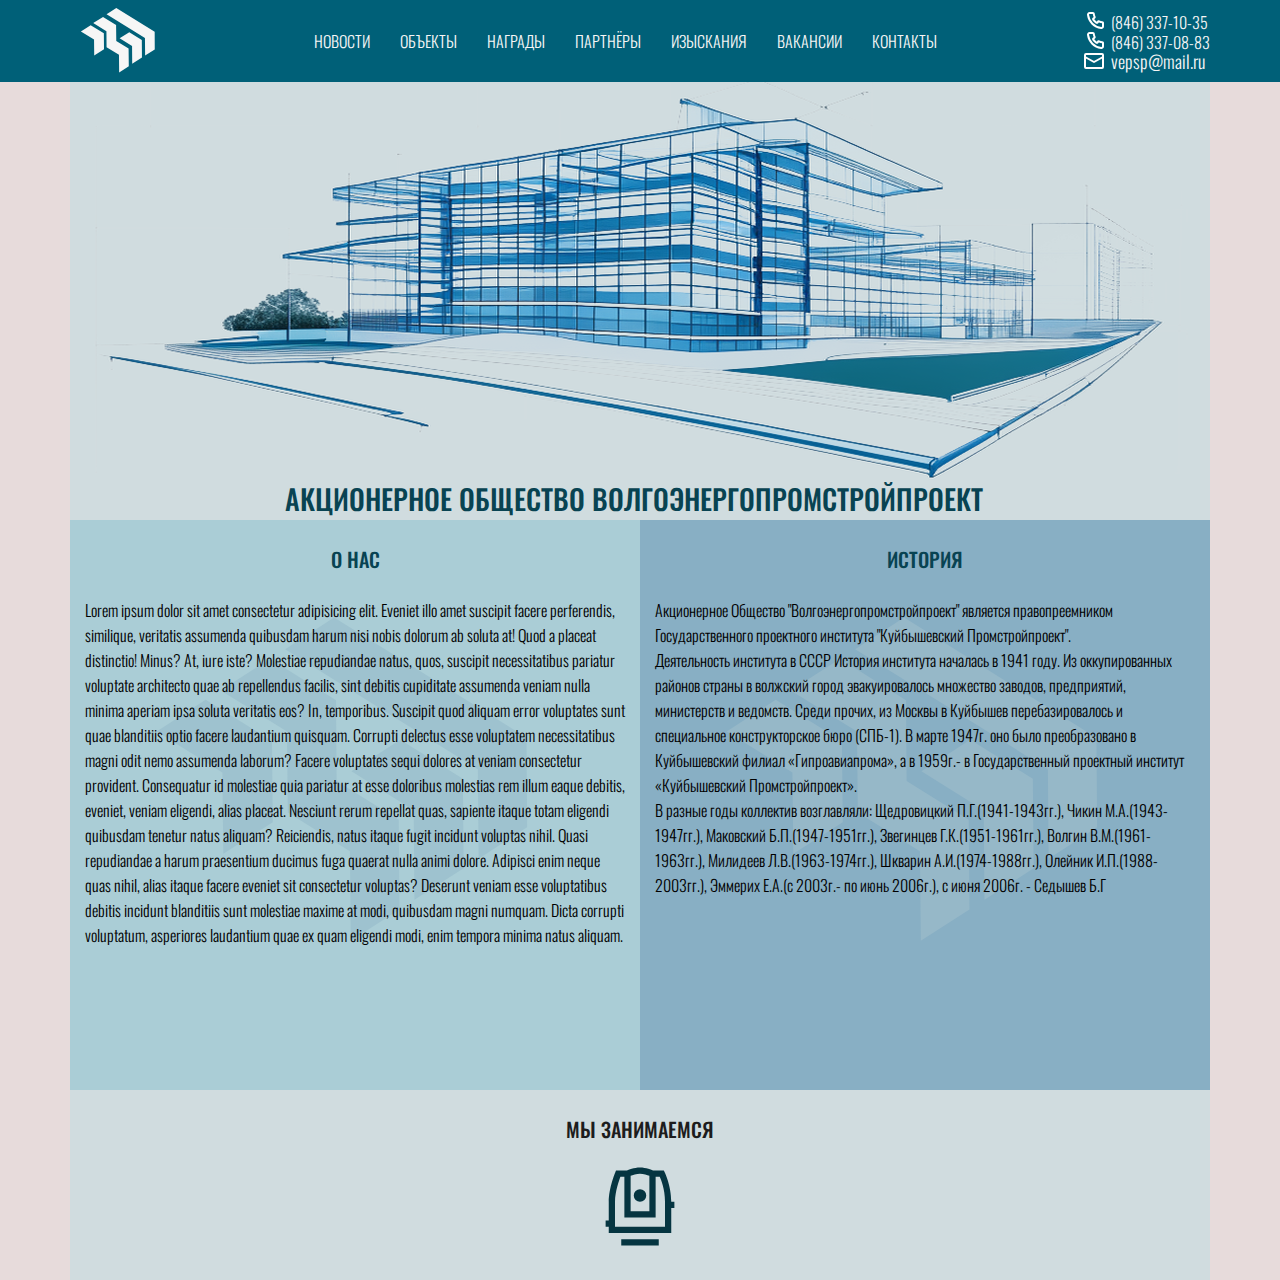
==== index.html @ 16873dc7 "d" ====
<!DOCTYPE html>
<html lang="ru">
  <head>
    <meta charset="UTF-8" />
    <meta name="viewport" content="width=device-width, initial-scale=1.0" />
    <title>АО ВЭПСП</title>
    <link rel="stylesheet" href="css/reset.css" />
    <link rel="stylesheet" href="css/normalize.css" />
    <link rel="stylesheet" href="style.css" />
    <link rel="preconnect" href="https://fonts.googleapis.com" />
    <link rel="preconnect" href="https://fonts.gstatic.com" crossorigin />
    <link
      href="https://fonts.googleapis.com/css2?family=Oswald:wght@300;500;600&display=swap"
      rel="stylesheet"
    />
  </head>
  <body>
    <header class="header">
      <div class="container">
        <nav class="nav">
          <a href="" class="logo">
            <svg
              class="logo"
              width="100"
              height="70"
              viewBox="0 0 656 528"
              fill="none"
              xmlns="http://www.w3.org/2000/svg"
            >
              <path
                d="M33.0409 199.155L132.198 260.589L133.498 381.06L207.336 334.579L206.15 213.767L106.648 152.978"
                fill="currentColor"
              />
              <path
                d="M125.859 136.428L199.987 89.6133L298.509 150.877L299.923 271.663L392.825 328.789L394.339 462.796L321.607 508.645L320.236 375.763L226.722 318.332L225.68 197.94L125.859 136.428Z"
                fill="currentColor"
              />
              <path
                d="M325.095 251.667L398.052 205.102L492.516 263.316L493.586 396.266L420.095 442.791L418.961 309.853L325.095 251.667Z"
                fill="currentColor"
              />
              <path
                d="M226.754 69.7974L300.11 23.217L589.565 201.773L590.159 335.349L517.536 381.816L516.205 248.433L226.754 69.7974Z"
                fill="currentColor"
              />
            </svg>
          </a>

          <ul class="menu">
            <li class="menu-item">
              <a class="menu-link" href="news.html">НОВОСТИ</a>
            </li>
            <li class="menu-item"><a class="menu-link" href="">ОБЪЕКТЫ</a></li>
            <li class="menu-item"><a class="menu-link" href="">НАГРАДЫ</a></li>
            <li class="menu-item"><a class="menu-link" href="">ПАРТНЁРЫ</a></li>
            <li class="menu-item">
              <a class="menu-link" href="">ИЗЫСКАНИЯ</a>
            </li>
            <li class="menu-item"><a class="menu-link" href="">ВАКАНСИИ</a></li>
            <li class="menu-item"><a class="menu-link" href="">КОНТАКТЫ</a></li>
          </ul>

          <ul class="contacts">
            <li><a href="tel:78463371035">(846) 337-10-35</a></li>
            <li><a href="tel:78463370883">(846) 337-08-83</a></li>
            <li class="mail">
              <a class="mail" href="mailto:vepsp@mail.ru"> vepsp@mail.ru</a>
            </li>
          </ul>
        </nav>
      </div>
    </header>

    <main class="main">
      <section class="headline">
        <h1 class="title">АКЦИОНЕРНОЕ ОБЩЕСТВО ВОЛГОЭНЕРГОПРОМСТРОЙПРОЕКТ</h1>
      </section>
      <section class="block-boxes">
        <ul class="about-us">
          <h2 class="ogl">О НАС</h2>
          <p class="text-block">
            Lorem ipsum dolor sit amet consectetur adipisicing elit. Eveniet
            illo amet suscipit facere perferendis, similique, veritatis
            assumenda quibusdam harum nisi nobis dolorum ab soluta at! Quod a
            placeat distinctio! Minus? At, iure iste? Molestiae repudiandae
            natus, quos, suscipit necessitatibus pariatur voluptate architecto
            quae ab repellendus facilis, sint debitis cupiditate assumenda
            veniam nulla minima aperiam ipsa soluta veritatis eos? In,
            temporibus. Suscipit quod aliquam error voluptates sunt quae
            blanditiis optio facere laudantium quisquam. Corrupti delectus esse
            voluptatem necessitatibus magni odit nemo assumenda laborum? Facere
            voluptates sequi dolores at veniam consectetur provident.
            Consequatur id molestiae quia pariatur at esse doloribus molestias
            rem illum eaque debitis, eveniet, veniam eligendi, alias placeat.
            Nesciunt rerum repellat quas, sapiente itaque totam eligendi
            quibusdam tenetur natus aliquam? Reiciendis, natus itaque fugit
            incidunt voluptas nihil. Quasi repudiandae a harum praesentium
            ducimus fuga quaerat nulla animi dolore. Adipisci enim neque quas
            nihil, alias itaque facere eveniet sit consectetur voluptas?
            Deserunt veniam esse voluptatibus debitis incidunt blanditiis sunt
            molestiae maxime at modi, quibusdam magni numquam. Dicta corrupti
            voluptatum, asperiores laudantium quae ex quam eligendi modi, enim
            tempora minima natus aliquam.
          </p>
        </ul>
        <ul class="history">
          <h2 class="ogl">ИСТОРИЯ</h2>
          <p class="text-block">
            Акционерное Общество "Волгоэнергопромстройпроект" является
            правопреемником Государственного проектного института "Куйбышевский
            Промстройпроект". <br />Деятельность института в СССР История
            института началась в 1941 году. Из оккупированных районов страны в
            волжский город эвакуировалось множество заводов, предприятий,
            министерств и ведомств. Среди прочих, из Москвы в Куйбышев
            перебазировалось и специальное конструкторское бюро (СПБ-1). В марте
            1947г. оно было преобразовано в Куйбышевский филиал
            «Гипроавиапрома», а в 1959г.- в Государственный проектный институт
            «Куйбышевский Промстройпроект».<br />
            В разные годы коллектив возглавляли: Щедровицкий П.Г.(1941-1943гг.),
            Чикин М.А.(1943-1947гг.), Маковский Б.П.(1947-1951гг.), Звегинцев
            Г.К.(1951-1961гг.), Волгин В.М.(1961-1963гг.), Милидеев
            Л.В.(1963-1974гг.), Шкварин А.И.(1974-1988гг.), Олейник
            И.П.(1988-2003гг.), Эммерих Е.А.(с 2003г.- по июнь 2006г.), с июня
            2006г. - Седышев Б.Г
          </p>
        </ul>
      </section>
      <section class="about-work">
        <h2 class="ogl">МЫ ЗАНИМАЕМСЯ</h2>
        <div>
        <svg
          class="logo-about"
          width="180"
          height="100"
          xmlns="http://www.w3.org/2000/svg"
          viewBox="0 0 32 32"
        >
          <path
            style="
              line-height: normal;
              text-indent: 0;
              text-align: start;
              text-decoration-line: none;
              text-decoration-style: solid;
              text-decoration-color: #000;
              text-transform: none;
              block-progression: tb;
              isolation: auto;
              mix-blend-mode: normal;
              fill: #053541;
            "
            d="M 16 3 C 14.023696 3 12.287704 3.7573069 11.777344 4 L 8.3222656 4 L 8.0722656 4.6289062 C 8.0722656 4.6289062 6 9.6666667 6 14 L 6 20 L 5 20 L 5 22 L 6 22 L 6 24 L 26 24 L 26 16 L 27 16 L 27 14 L 26 14 C 26 8.7333333 23.894531 4.5527344 23.894531 4.5527344 L 23.617188 4 L 23 4 L 20.222656 4 C 19.712296 3.757307 17.976304 3 16 3 z M 16 5 C 17.133562 5 18.325882 5.4032515 19 5.6679688 L 19 17 L 13 17 L 13 5.6679688 C 13.674118 5.4032515 14.866438 5 16 5 z M 9.7226562 6 L 11 6 L 11 19 L 21 19 L 21 6 L 22.314453 6 C 22.645576 6.7189525 24 9.7894236 24 14 L 24 22 L 8 22 L 8 14 C 8 10.725409 9.3937184 6.883794 9.7226562 6 z M 16 10 A 2 2 0 0 0 14 12 A 2 2 0 0 0 16 14 A 2 2 0 0 0 18 12 A 2 2 0 0 0 16 10 z M 10 26 L 10 28 L 22 28 L 22 26 L 10 26 z"
            font-weight="400"
            font-family="sans-serif"
            white-space="normal"
            overflow="visible"
          />
        </svg>
        
      </div>
      </section>
    </main>
  </body>
</html>
---- style.css ----
body {
  background-color: #e7dbdb;
  font-family: Oswald;
  font-size: 14px;
  line-height: 18px;
  font-weight: 300;
}

.header {
  position: fixed;
  top: 0;
  left: 0;
  right: 0;
  background-color: #006078;
  padding: 5px 0 5px 0;
  color: rgb(246, 246, 246);
  z-index: 1000;
}

.container {
  max-width: 1140px;
  margin: 0 auto;
  padding: 0 15px;
}

.nav {
  display: flex;
  justify-content: space-between;
  align-items: center;
}

.menu {
  display: flex;
}

.menu-item {
  padding-right: 30px;
}

a {
  font-size: 16px;
  text-decoration: none;
  color: inherit;
}
a:hover {
  color: rgb(117, 164, 164);
  transition: all 0.5s;
}

.contacts {
  list-style-image: url(src/img/icons/call.svg);
}
.mail {
  list-style-image: url(src/img/icons/mail.svg);
  font-size: 18px;
}

.headline {
  width: 1140px;
  height: 450px;
  background-image: url(src/img/img2.png);
  margin: auto;
  position: relative;
  align-items: center;
  color: #084352;
}

.title {
  margin: 0 auto;
  position: absolute;
  top: 420px;
  left: 215px;
  font-weight: 500;
}

.block-boxes {
  width: 1140px;
  height: 570px;
  margin: auto;
  display: flex;
  top: 30px;
  color: #084352;
}

.about-us {
  width: 570px;
  height: 570px;
  background-color: #aacdd6;
  background-image: url(src/img/icons/logo_veps\ 1\ blue.svg);
  background-position: center;
  background-repeat: no-repeat;
  background-size: 80%;
}

.history {
  width: 570px;
  height: 570px;
  background-color: #88afc4;
  background-position: center;
  background-image: url(src/img/icons/logo_veps\ 1\ blue\ history.svg);
  background-repeat: no-repeat;
  background-size: 80%;
}

.ogl {
  padding-top: 30px;
  text-align: center;
  justify-content: center;
  font-size: 20px;
  font-weight: 500;
  margin: 0 auto;
}

.text-block {
  font-size: 16px;
  padding: 30px 15px 30px 15px;
  font-weight: 300;
  color: black;
  line-height: 25px;
}

.about-work {
  text-align: center;
  margin: 0 auto;
  width: 1140px;
  height: 190px;
  background-color: #d0dcdf;
  color: rgb(29, 29, 29);
}

.main {
  flex-grow: 1;
  padding-top: 70px;
}

.logo-about {
  padding-top: 20px;
}

.logo:hover,
.logo-about:hover {
  transform: scale(1.1);
  transition: all 0.5s;
}
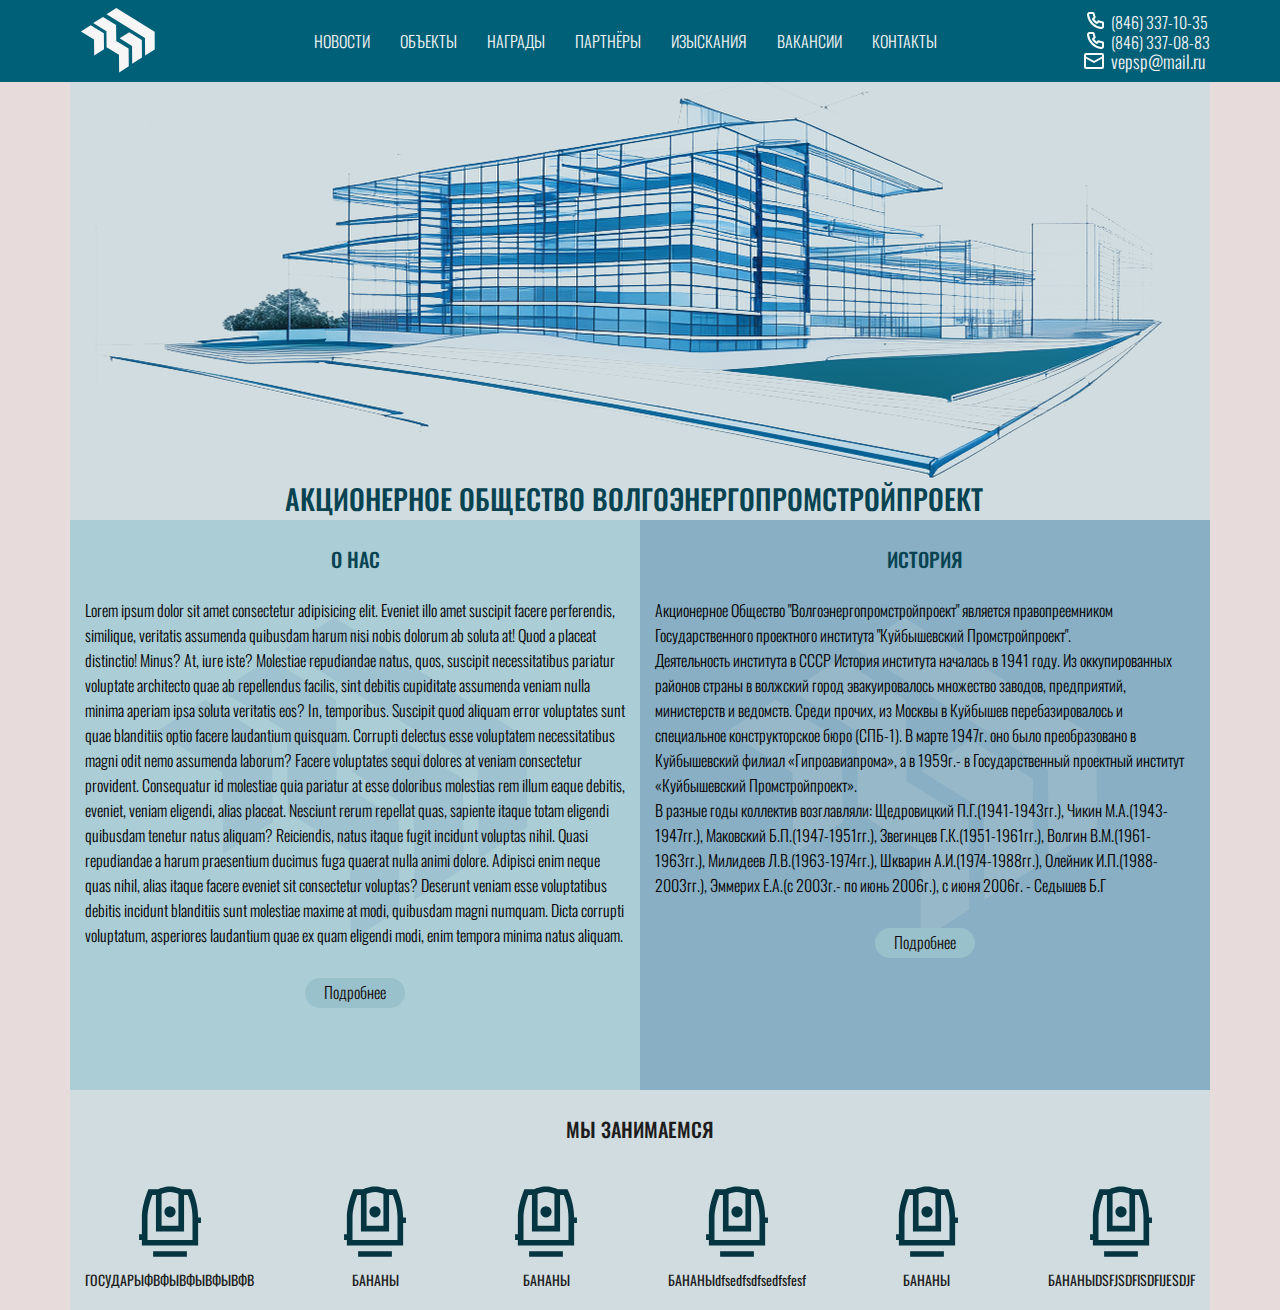
==== commit d1648034: "sdfdf" ====
--- a/index.html
+++ b/index.html
@@ -18,7 +18,7 @@
     <header class="header">
       <div class="container">
         <nav class="nav">
-          <a href="" class="logo">
+          <a href="#" class="logo">
             <svg
               class="logo"
               width="100"
@@ -54,10 +54,12 @@
             <li class="menu-item"><a class="menu-link" href="">НАГРАДЫ</a></li>
             <li class="menu-item"><a class="menu-link" href="">ПАРТНЁРЫ</a></li>
             <li class="menu-item">
-              <a class="menu-link" href="">ИЗЫСКАНИЯ</a>
+              <a class="menu-link" href="research.html">ИЗЫСКАНИЯ</a>
             </li>
             <li class="menu-item"><a class="menu-link" href="">ВАКАНСИИ</a></li>
-            <li class="menu-item"><a class="menu-link" href="">КОНТАКТЫ</a></li>
+            <li class="menu-item">
+              <a class="menu-link" href="/contacts.html">КОНТАКТЫ</a>
+            </li>
           </ul>
 
           <ul class="contacts">
@@ -102,6 +104,7 @@
             voluptatum, asperiores laudantium quae ex quam eligendi modi, enim
             tempora minima natus aliquam.
           </p>
+          <a class="details btn-block" href="">Подробнее</a>
         </ul>
         <ul class="history">
           <h2 class="ogl">ИСТОРИЯ</h2>
@@ -123,41 +126,199 @@
             И.П.(1988-2003гг.), Эммерих Е.А.(с 2003г.- по июнь 2006г.), с июня
             2006г. - Седышев Б.Г
           </p>
+          <a class="details btn-block" href="">Подробнее</a>
         </ul>
       </section>
       <section class="about-work">
         <h2 class="ogl">МЫ ЗАНИМАЕМСЯ</h2>
-        <div>
-        <svg
-          class="logo-about"
-          width="180"
-          height="100"
-          xmlns="http://www.w3.org/2000/svg"
-          viewBox="0 0 32 32"
-        >
-          <path
-            style="
-              line-height: normal;
-              text-indent: 0;
-              text-align: start;
-              text-decoration-line: none;
-              text-decoration-style: solid;
-              text-decoration-color: #000;
-              text-transform: none;
-              block-progression: tb;
-              isolation: auto;
-              mix-blend-mode: normal;
-              fill: #053541;
-            "
-            d="M 16 3 C 14.023696 3 12.287704 3.7573069 11.777344 4 L 8.3222656 4 L 8.0722656 4.6289062 C 8.0722656 4.6289062 6 9.6666667 6 14 L 6 20 L 5 20 L 5 22 L 6 22 L 6 24 L 26 24 L 26 16 L 27 16 L 27 14 L 26 14 C 26 8.7333333 23.894531 4.5527344 23.894531 4.5527344 L 23.617188 4 L 23 4 L 20.222656 4 C 19.712296 3.757307 17.976304 3 16 3 z M 16 5 C 17.133562 5 18.325882 5.4032515 19 5.6679688 L 19 17 L 13 17 L 13 5.6679688 C 13.674118 5.4032515 14.866438 5 16 5 z M 9.7226562 6 L 11 6 L 11 19 L 21 19 L 21 6 L 22.314453 6 C 22.645576 6.7189525 24 9.7894236 24 14 L 24 22 L 8 22 L 8 14 C 8 10.725409 9.3937184 6.883794 9.7226562 6 z M 16 10 A 2 2 0 0 0 14 12 A 2 2 0 0 0 16 14 A 2 2 0 0 0 18 12 A 2 2 0 0 0 16 10 z M 10 26 L 10 28 L 22 28 L 22 26 L 10 26 z"
-            font-weight="400"
-            font-family="sans-serif"
-            white-space="normal"
-            overflow="visible"
-          />
-        </svg>
-        
-      </div>
+        <div class="work-inside">
+          <div class="rtg">
+            <svg
+              class="logo-about"
+              width="180"
+              height="100"
+              xmlns="http://www.w3.org/2000/svg"
+              viewBox="0 0 32 32"
+            >
+              <path
+                style="
+                  line-height: normal;
+                  text-indent: 0;
+                  text-align: start;
+                  text-decoration-line: none;
+                  text-decoration-style: solid;
+                  text-decoration-color: #000;
+                  text-transform: none;
+                  block-progression: tb;
+                  isolation: auto;
+                  mix-blend-mode: normal;
+                  fill: #053541;
+                "
+                d="M 16 3 C 14.023696 3 12.287704 3.7573069 11.777344 4 L 8.3222656 4 L 8.0722656 4.6289062 C 8.0722656 4.6289062 6 9.6666667 6 14 L 6 20 L 5 20 L 5 22 L 6 22 L 6 24 L 26 24 L 26 16 L 27 16 L 27 14 L 26 14 C 26 8.7333333 23.894531 4.5527344 23.894531 4.5527344 L 23.617188 4 L 23 4 L 20.222656 4 C 19.712296 3.757307 17.976304 3 16 3 z M 16 5 C 17.133562 5 18.325882 5.4032515 19 5.6679688 L 19 17 L 13 17 L 13 5.6679688 C 13.674118 5.4032515 14.866438 5 16 5 z M 9.7226562 6 L 11 6 L 11 19 L 21 19 L 21 6 L 22.314453 6 C 22.645576 6.7189525 24 9.7894236 24 14 L 24 22 L 8 22 L 8 14 C 8 10.725409 9.3937184 6.883794 9.7226562 6 z M 16 10 A 2 2 0 0 0 14 12 A 2 2 0 0 0 16 14 A 2 2 0 0 0 18 12 A 2 2 0 0 0 16 10 z M 10 26 L 10 28 L 22 28 L 22 26 L 10 26 z"
+                font-weight="400"
+                font-family="sans-serif"
+                white-space="normal"
+                overflow="visible"
+              />
+            </svg>
+            <h2>ГОСУДАРЫФВФЫВФЫВФЫВФВ</h2>
+          </div>
+          <div>
+            <svg
+              class="logo-about"
+              width="180"
+              height="100"
+              xmlns="http://www.w3.org/2000/svg"
+              viewBox="0 0 32 32"
+            >
+              <path
+                style="
+                  line-height: normal;
+                  text-indent: 0;
+                  text-align: start;
+                  text-decoration-line: none;
+                  text-decoration-style: solid;
+                  text-decoration-color: #000;
+                  text-transform: none;
+                  block-progression: tb;
+                  isolation: auto;
+                  mix-blend-mode: normal;
+                  fill: #053541;
+                "
+                d="M 16 3 C 14.023696 3 12.287704 3.7573069 11.777344 4 L 8.3222656 4 L 8.0722656 4.6289062 C 8.0722656 4.6289062 6 9.6666667 6 14 L 6 20 L 5 20 L 5 22 L 6 22 L 6 24 L 26 24 L 26 16 L 27 16 L 27 14 L 26 14 C 26 8.7333333 23.894531 4.5527344 23.894531 4.5527344 L 23.617188 4 L 23 4 L 20.222656 4 C 19.712296 3.757307 17.976304 3 16 3 z M 16 5 C 17.133562 5 18.325882 5.4032515 19 5.6679688 L 19 17 L 13 17 L 13 5.6679688 C 13.674118 5.4032515 14.866438 5 16 5 z M 9.7226562 6 L 11 6 L 11 19 L 21 19 L 21 6 L 22.314453 6 C 22.645576 6.7189525 24 9.7894236 24 14 L 24 22 L 8 22 L 8 14 C 8 10.725409 9.3937184 6.883794 9.7226562 6 z M 16 10 A 2 2 0 0 0 14 12 A 2 2 0 0 0 16 14 A 2 2 0 0 0 18 12 A 2 2 0 0 0 16 10 z M 10 26 L 10 28 L 22 28 L 22 26 L 10 26 z"
+                font-weight="400"
+                font-family="sans-serif"
+                white-space="normal"
+                overflow="visible"
+              />
+            </svg>
+            <h2>БАНАНЫ</h2>
+          </div>
+          <div>
+            <svg
+              class="logo-about"
+              width="180"
+              height="100"
+              xmlns="http://www.w3.org/2000/svg"
+              viewBox="0 0 32 32"
+            >
+              <path
+                style="
+                  line-height: normal;
+                  text-indent: 0;
+                  text-align: start;
+                  text-decoration-line: none;
+                  text-decoration-style: solid;
+                  text-decoration-color: #000;
+                  text-transform: none;
+                  block-progression: tb;
+                  isolation: auto;
+                  mix-blend-mode: normal;
+                  fill: #053541;
+                "
+                d="M 16 3 C 14.023696 3 12.287704 3.7573069 11.777344 4 L 8.3222656 4 L 8.0722656 4.6289062 C 8.0722656 4.6289062 6 9.6666667 6 14 L 6 20 L 5 20 L 5 22 L 6 22 L 6 24 L 26 24 L 26 16 L 27 16 L 27 14 L 26 14 C 26 8.7333333 23.894531 4.5527344 23.894531 4.5527344 L 23.617188 4 L 23 4 L 20.222656 4 C 19.712296 3.757307 17.976304 3 16 3 z M 16 5 C 17.133562 5 18.325882 5.4032515 19 5.6679688 L 19 17 L 13 17 L 13 5.6679688 C 13.674118 5.4032515 14.866438 5 16 5 z M 9.7226562 6 L 11 6 L 11 19 L 21 19 L 21 6 L 22.314453 6 C 22.645576 6.7189525 24 9.7894236 24 14 L 24 22 L 8 22 L 8 14 C 8 10.725409 9.3937184 6.883794 9.7226562 6 z M 16 10 A 2 2 0 0 0 14 12 A 2 2 0 0 0 16 14 A 2 2 0 0 0 18 12 A 2 2 0 0 0 16 10 z M 10 26 L 10 28 L 22 28 L 22 26 L 10 26 z"
+                font-weight="400"
+                font-family="sans-serif"
+                white-space="normal"
+                overflow="visible"
+              />
+            </svg>
+            <h2>БАНАНЫ</h2>
+          </div>
+          <div>
+            <svg
+              class="logo-about"
+              width="180"
+              height="100"
+              xmlns="http://www.w3.org/2000/svg"
+              viewBox="0 0 32 32"
+            >
+              <path
+                style="
+                  line-height: normal;
+                  text-indent: 0;
+                  text-align: start;
+                  text-decoration-line: none;
+                  text-decoration-style: solid;
+                  text-decoration-color: #000;
+                  text-transform: none;
+                  block-progression: tb;
+                  isolation: auto;
+                  mix-blend-mode: normal;
+                  fill: #053541;
+                "
+                d="M 16 3 C 14.023696 3 12.287704 3.7573069 11.777344 4 L 8.3222656 4 L 8.0722656 4.6289062 C 8.0722656 4.6289062 6 9.6666667 6 14 L 6 20 L 5 20 L 5 22 L 6 22 L 6 24 L 26 24 L 26 16 L 27 16 L 27 14 L 26 14 C 26 8.7333333 23.894531 4.5527344 23.894531 4.5527344 L 23.617188 4 L 23 4 L 20.222656 4 C 19.712296 3.757307 17.976304 3 16 3 z M 16 5 C 17.133562 5 18.325882 5.4032515 19 5.6679688 L 19 17 L 13 17 L 13 5.6679688 C 13.674118 5.4032515 14.866438 5 16 5 z M 9.7226562 6 L 11 6 L 11 19 L 21 19 L 21 6 L 22.314453 6 C 22.645576 6.7189525 24 9.7894236 24 14 L 24 22 L 8 22 L 8 14 C 8 10.725409 9.3937184 6.883794 9.7226562 6 z M 16 10 A 2 2 0 0 0 14 12 A 2 2 0 0 0 16 14 A 2 2 0 0 0 18 12 A 2 2 0 0 0 16 10 z M 10 26 L 10 28 L 22 28 L 22 26 L 10 26 z"
+                font-weight="400"
+                font-family="sans-serif"
+                white-space="normal"
+                overflow="visible"
+              />
+            </svg>
+            <h2>БАНАНЫdfsedfsdfsedfsfesf</h2>
+          </div>
+          <div>
+            <svg
+              class="logo-about"
+              width="180"
+              height="100"
+              xmlns="http://www.w3.org/2000/svg"
+              viewBox="0 0 32 32"
+            >
+              <path
+                style="
+                  line-height: normal;
+                  text-indent: 0;
+                  text-align: start;
+                  text-decoration-line: none;
+                  text-decoration-style: solid;
+                  text-decoration-color: #000;
+                  text-transform: none;
+                  block-progression: tb;
+                  isolation: auto;
+                  mix-blend-mode: normal;
+                  fill: #053541;
+                "
+                d="M 16 3 C 14.023696 3 12.287704 3.7573069 11.777344 4 L 8.3222656 4 L 8.0722656 4.6289062 C 8.0722656 4.6289062 6 9.6666667 6 14 L 6 20 L 5 20 L 5 22 L 6 22 L 6 24 L 26 24 L 26 16 L 27 16 L 27 14 L 26 14 C 26 8.7333333 23.894531 4.5527344 23.894531 4.5527344 L 23.617188 4 L 23 4 L 20.222656 4 C 19.712296 3.757307 17.976304 3 16 3 z M 16 5 C 17.133562 5 18.325882 5.4032515 19 5.6679688 L 19 17 L 13 17 L 13 5.6679688 C 13.674118 5.4032515 14.866438 5 16 5 z M 9.7226562 6 L 11 6 L 11 19 L 21 19 L 21 6 L 22.314453 6 C 22.645576 6.7189525 24 9.7894236 24 14 L 24 22 L 8 22 L 8 14 C 8 10.725409 9.3937184 6.883794 9.7226562 6 z M 16 10 A 2 2 0 0 0 14 12 A 2 2 0 0 0 16 14 A 2 2 0 0 0 18 12 A 2 2 0 0 0 16 10 z M 10 26 L 10 28 L 22 28 L 22 26 L 10 26 z"
+                font-weight="400"
+                font-family="sans-serif"
+                white-space="normal"
+                overflow="visible"
+              />
+            </svg>
+            <h2>БАНАНЫ</h2>
+          </div>
+          <div>
+            <svg
+              class="logo-about"
+              width="180"
+              height="100"
+              xmlns="http://www.w3.org/2000/svg"
+              viewBox="0 0 32 32"
+            >
+              <path
+                style="
+                  line-height: normal;
+                  text-indent: 0;
+                  text-align: start;
+                  text-decoration-line: none;
+                  text-decoration-style: solid;
+                  text-decoration-color: #000;
+                  text-transform: none;
+                  block-progression: tb;
+                  isolation: auto;
+                  mix-blend-mode: normal;
+                  fill: #053541;
+                "
+                d="M 16 3 C 14.023696 3 12.287704 3.7573069 11.777344 4 L 8.3222656 4 L 8.0722656 4.6289062 C 8.0722656 4.6289062 6 9.6666667 6 14 L 6 20 L 5 20 L 5 22 L 6 22 L 6 24 L 26 24 L 26 16 L 27 16 L 27 14 L 26 14 C 26 8.7333333 23.894531 4.5527344 23.894531 4.5527344 L 23.617188 4 L 23 4 L 20.222656 4 C 19.712296 3.757307 17.976304 3 16 3 z M 16 5 C 17.133562 5 18.325882 5.4032515 19 5.6679688 L 19 17 L 13 17 L 13 5.6679688 C 13.674118 5.4032515 14.866438 5 16 5 z M 9.7226562 6 L 11 6 L 11 19 L 21 19 L 21 6 L 22.314453 6 C 22.645576 6.7189525 24 9.7894236 24 14 L 24 22 L 8 22 L 8 14 C 8 10.725409 9.3937184 6.883794 9.7226562 6 z M 16 10 A 2 2 0 0 0 14 12 A 2 2 0 0 0 16 14 A 2 2 0 0 0 18 12 A 2 2 0 0 0 16 10 z M 10 26 L 10 28 L 22 28 L 22 26 L 10 26 z"
+                font-weight="400"
+                font-family="sans-serif"
+                white-space="normal"
+                overflow="visible"
+              />
+            </svg>
+            <h2>БАНАНЫDSFJSDFISDFIJESDJF</h2>
+          </div>
+        </div>
       </section>
     </main>
   </body>
--- a/style.css
+++ b/style.css
@@ -114,7 +114,7 @@
 .text-block {
   font-size: 16px;
   padding: 30px 15px 30px 15px;
-  font-weight: 300;
+
   color: black;
   line-height: 25px;
 }
@@ -123,9 +123,18 @@
   text-align: center;
   margin: 0 auto;
   width: 1140px;
-  height: 190px;
+  height: 220px;
   background-color: #d0dcdf;
   color: rgb(29, 29, 29);
+}
+
+.work-inside {
+  display: inline;
+  display: flex;
+  margin: 0 15px;
+  display: flex;
+  justify-content: space-between;
+  align-items: center;
 }
 
 .main {
@@ -135,10 +144,82 @@
 
 .logo-about {
   padding-top: 20px;
+  max-width: 100px;
+  max-height: 90px;
 }
 
 .logo:hover,
-.logo-about:hover {
+.logo-about:hover,
+.rtg:hover {
   transform: scale(1.1);
   transition: all 0.5s;
 }
+
+.news-short {
+  max-height: 800px;
+  padding-bottom: 20px;
+  margin: auto;
+  background-color: #bcced39f;
+  max-width: 650px;
+  margin-top: 85px;
+  border-radius: 5px;
+}
+
+.btn-block {
+  margin: 0 auto;
+  display: block;
+  width: 100px;
+  height: 25px;
+  font-size: 16px;
+  background-color: #99c1cc;
+  color: rgb(14, 9, 9);
+  border-radius: 20px;
+  text-align: center;
+  padding-top: 5px;
+}
+
+.btn-block:hover {
+  background-color: #3d89b3;
+  color: antiquewhite;
+}
+
+.news-blog {
+}
+
+.post-date {
+  padding-left: 15px;
+  font-size: 14px;
+}
+
+.work-inside {
+  font-weight: 400;
+  margin-top: 20px;
+}
+
+/* .rtg {
+  display: inline;
+} */
+.contacts-page {
+  width: 1140px;
+  height: 570px;
+  margin: auto;
+  display: flex;
+  top: 30px;
+  background-color: #bcced39f;
+  margin-top: 85px;
+  border-radius: 5px;
+  padding-top: 30px;
+  justify-content: space-between;
+}
+
+.contacts-info {
+  font-size: 16px;
+  font-weight: 300;
+  padding-left: 60px;
+  color: #084352;
+}
+
+.map-block{
+  padding-right: 60px;
+  padding-top: 30px;
+}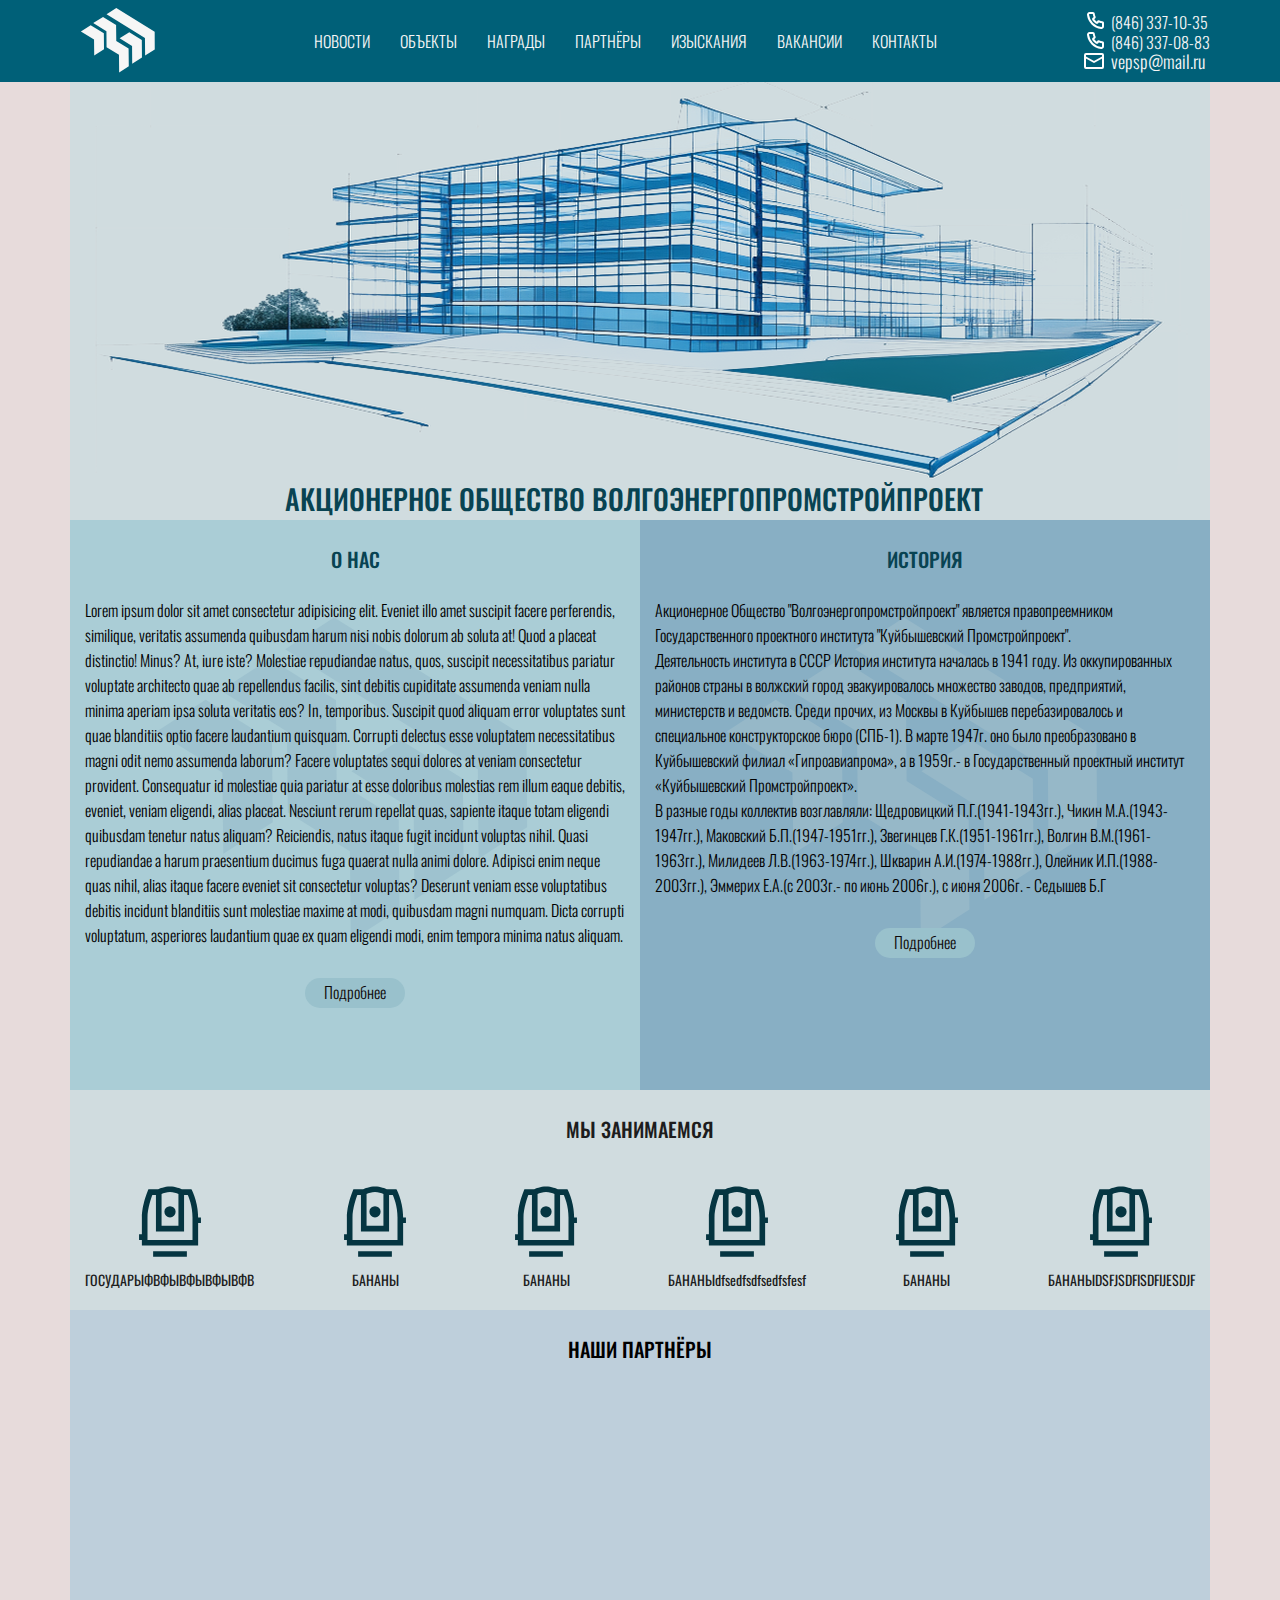
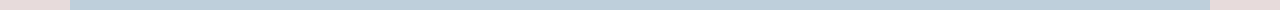
==== commit 0c5fb726: "joj" ====
--- a/index.html
+++ b/index.html
@@ -58,7 +58,7 @@
             </li>
             <li class="menu-item"><a class="menu-link" href="">ВАКАНСИИ</a></li>
             <li class="menu-item">
-              <a class="menu-link" href="/contacts.html">КОНТАКТЫ</a>
+              <a class="menu-link" href="contacts.html">КОНТАКТЫ</a>
             </li>
           </ul>
 
@@ -320,6 +320,9 @@
           </div>
         </div>
       </section>
+      <div class="partners-block">
+        <h2 class="ogl">НАШИ ПАРТНЁРЫ</h2>
+      </div>
     </main>
   </body>
 </html>
--- a/style.css
+++ b/style.css
@@ -184,6 +184,9 @@
 }
 
 .news-blog {
+  margin: 0 auto;
+  max-width: 1140px;
+
 }
 
 .post-date {
@@ -219,7 +222,14 @@
   color: #084352;
 }
 
-.map-block{
+.map-block {
   padding-right: 60px;
   padding-top: 30px;
-}+}
+
+.partners-block {
+  width: 1140px;
+  height: 300px;
+  background-color: #a2c7db98;
+  margin: 0 auto;
+}
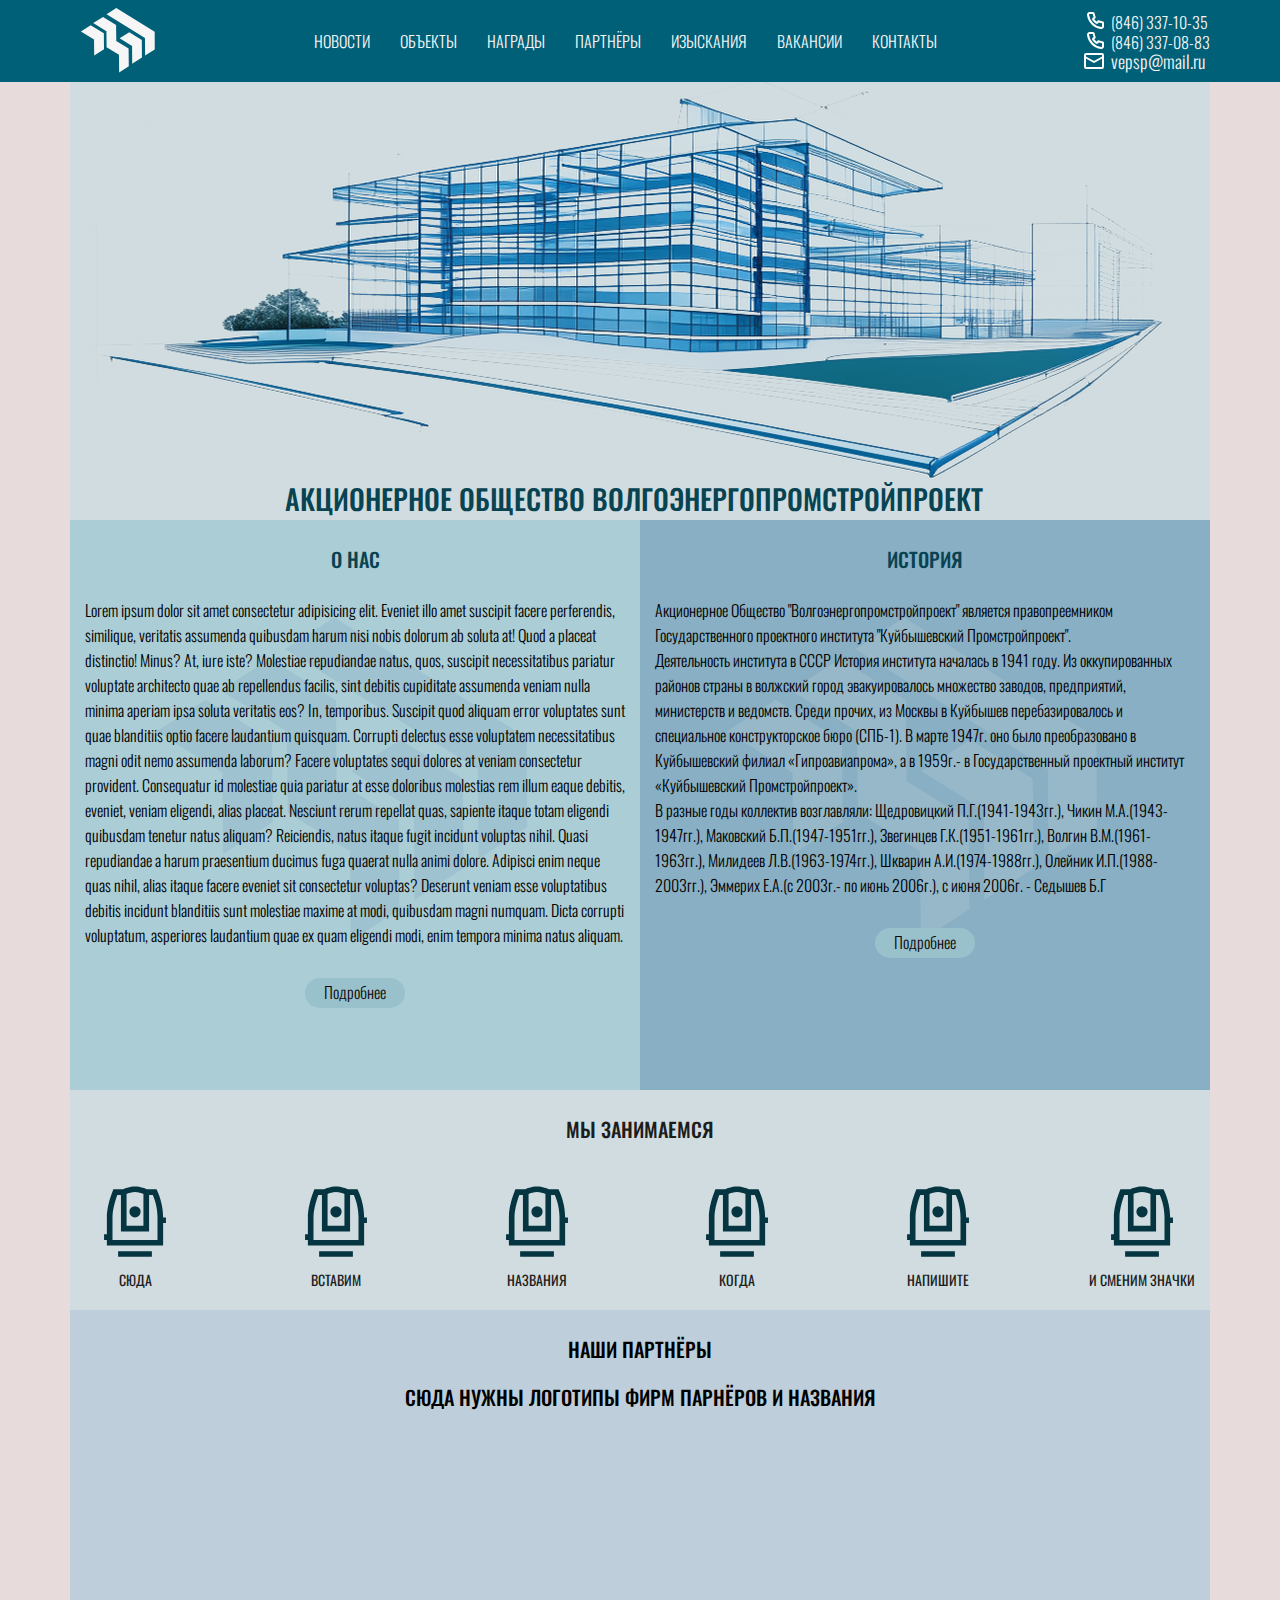
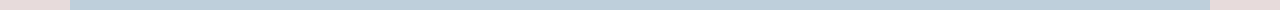
==== commit 3f940f11: "gf" ====
--- a/index.html
+++ b/index.html
@@ -56,7 +56,9 @@
             <li class="menu-item">
               <a class="menu-link" href="research.html">ИЗЫСКАНИЯ</a>
             </li>
-            <li class="menu-item"><a class="menu-link" href="">ВАКАНСИИ</a></li>
+            <li class="menu-item">
+              <a class="menu-link" href="vacancy.html">ВАКАНСИИ</a>
+            </li>
             <li class="menu-item">
               <a class="menu-link" href="contacts.html">КОНТАКТЫ</a>
             </li>
@@ -161,167 +163,168 @@
                 overflow="visible"
               />
             </svg>
-            <h2>ГОСУДАРЫФВФЫВФЫВФЫВФВ</h2>
-          </div>
-          <div>
-            <svg
-              class="logo-about"
-              width="180"
-              height="100"
-              xmlns="http://www.w3.org/2000/svg"
-              viewBox="0 0 32 32"
-            >
-              <path
-                style="
-                  line-height: normal;
-                  text-indent: 0;
-                  text-align: start;
-                  text-decoration-line: none;
-                  text-decoration-style: solid;
-                  text-decoration-color: #000;
-                  text-transform: none;
-                  block-progression: tb;
-                  isolation: auto;
-                  mix-blend-mode: normal;
-                  fill: #053541;
-                "
-                d="M 16 3 C 14.023696 3 12.287704 3.7573069 11.777344 4 L 8.3222656 4 L 8.0722656 4.6289062 C 8.0722656 4.6289062 6 9.6666667 6 14 L 6 20 L 5 20 L 5 22 L 6 22 L 6 24 L 26 24 L 26 16 L 27 16 L 27 14 L 26 14 C 26 8.7333333 23.894531 4.5527344 23.894531 4.5527344 L 23.617188 4 L 23 4 L 20.222656 4 C 19.712296 3.757307 17.976304 3 16 3 z M 16 5 C 17.133562 5 18.325882 5.4032515 19 5.6679688 L 19 17 L 13 17 L 13 5.6679688 C 13.674118 5.4032515 14.866438 5 16 5 z M 9.7226562 6 L 11 6 L 11 19 L 21 19 L 21 6 L 22.314453 6 C 22.645576 6.7189525 24 9.7894236 24 14 L 24 22 L 8 22 L 8 14 C 8 10.725409 9.3937184 6.883794 9.7226562 6 z M 16 10 A 2 2 0 0 0 14 12 A 2 2 0 0 0 16 14 A 2 2 0 0 0 18 12 A 2 2 0 0 0 16 10 z M 10 26 L 10 28 L 22 28 L 22 26 L 10 26 z"
-                font-weight="400"
-                font-family="sans-serif"
-                white-space="normal"
-                overflow="visible"
-              />
-            </svg>
-            <h2>БАНАНЫ</h2>
-          </div>
-          <div>
-            <svg
-              class="logo-about"
-              width="180"
-              height="100"
-              xmlns="http://www.w3.org/2000/svg"
-              viewBox="0 0 32 32"
-            >
-              <path
-                style="
-                  line-height: normal;
-                  text-indent: 0;
-                  text-align: start;
-                  text-decoration-line: none;
-                  text-decoration-style: solid;
-                  text-decoration-color: #000;
-                  text-transform: none;
-                  block-progression: tb;
-                  isolation: auto;
-                  mix-blend-mode: normal;
-                  fill: #053541;
-                "
-                d="M 16 3 C 14.023696 3 12.287704 3.7573069 11.777344 4 L 8.3222656 4 L 8.0722656 4.6289062 C 8.0722656 4.6289062 6 9.6666667 6 14 L 6 20 L 5 20 L 5 22 L 6 22 L 6 24 L 26 24 L 26 16 L 27 16 L 27 14 L 26 14 C 26 8.7333333 23.894531 4.5527344 23.894531 4.5527344 L 23.617188 4 L 23 4 L 20.222656 4 C 19.712296 3.757307 17.976304 3 16 3 z M 16 5 C 17.133562 5 18.325882 5.4032515 19 5.6679688 L 19 17 L 13 17 L 13 5.6679688 C 13.674118 5.4032515 14.866438 5 16 5 z M 9.7226562 6 L 11 6 L 11 19 L 21 19 L 21 6 L 22.314453 6 C 22.645576 6.7189525 24 9.7894236 24 14 L 24 22 L 8 22 L 8 14 C 8 10.725409 9.3937184 6.883794 9.7226562 6 z M 16 10 A 2 2 0 0 0 14 12 A 2 2 0 0 0 16 14 A 2 2 0 0 0 18 12 A 2 2 0 0 0 16 10 z M 10 26 L 10 28 L 22 28 L 22 26 L 10 26 z"
-                font-weight="400"
-                font-family="sans-serif"
-                white-space="normal"
-                overflow="visible"
-              />
-            </svg>
-            <h2>БАНАНЫ</h2>
-          </div>
-          <div>
-            <svg
-              class="logo-about"
-              width="180"
-              height="100"
-              xmlns="http://www.w3.org/2000/svg"
-              viewBox="0 0 32 32"
-            >
-              <path
-                style="
-                  line-height: normal;
-                  text-indent: 0;
-                  text-align: start;
-                  text-decoration-line: none;
-                  text-decoration-style: solid;
-                  text-decoration-color: #000;
-                  text-transform: none;
-                  block-progression: tb;
-                  isolation: auto;
-                  mix-blend-mode: normal;
-                  fill: #053541;
-                "
-                d="M 16 3 C 14.023696 3 12.287704 3.7573069 11.777344 4 L 8.3222656 4 L 8.0722656 4.6289062 C 8.0722656 4.6289062 6 9.6666667 6 14 L 6 20 L 5 20 L 5 22 L 6 22 L 6 24 L 26 24 L 26 16 L 27 16 L 27 14 L 26 14 C 26 8.7333333 23.894531 4.5527344 23.894531 4.5527344 L 23.617188 4 L 23 4 L 20.222656 4 C 19.712296 3.757307 17.976304 3 16 3 z M 16 5 C 17.133562 5 18.325882 5.4032515 19 5.6679688 L 19 17 L 13 17 L 13 5.6679688 C 13.674118 5.4032515 14.866438 5 16 5 z M 9.7226562 6 L 11 6 L 11 19 L 21 19 L 21 6 L 22.314453 6 C 22.645576 6.7189525 24 9.7894236 24 14 L 24 22 L 8 22 L 8 14 C 8 10.725409 9.3937184 6.883794 9.7226562 6 z M 16 10 A 2 2 0 0 0 14 12 A 2 2 0 0 0 16 14 A 2 2 0 0 0 18 12 A 2 2 0 0 0 16 10 z M 10 26 L 10 28 L 22 28 L 22 26 L 10 26 z"
-                font-weight="400"
-                font-family="sans-serif"
-                white-space="normal"
-                overflow="visible"
-              />
-            </svg>
-            <h2>БАНАНЫdfsedfsdfsedfsfesf</h2>
-          </div>
-          <div>
-            <svg
-              class="logo-about"
-              width="180"
-              height="100"
-              xmlns="http://www.w3.org/2000/svg"
-              viewBox="0 0 32 32"
-            >
-              <path
-                style="
-                  line-height: normal;
-                  text-indent: 0;
-                  text-align: start;
-                  text-decoration-line: none;
-                  text-decoration-style: solid;
-                  text-decoration-color: #000;
-                  text-transform: none;
-                  block-progression: tb;
-                  isolation: auto;
-                  mix-blend-mode: normal;
-                  fill: #053541;
-                "
-                d="M 16 3 C 14.023696 3 12.287704 3.7573069 11.777344 4 L 8.3222656 4 L 8.0722656 4.6289062 C 8.0722656 4.6289062 6 9.6666667 6 14 L 6 20 L 5 20 L 5 22 L 6 22 L 6 24 L 26 24 L 26 16 L 27 16 L 27 14 L 26 14 C 26 8.7333333 23.894531 4.5527344 23.894531 4.5527344 L 23.617188 4 L 23 4 L 20.222656 4 C 19.712296 3.757307 17.976304 3 16 3 z M 16 5 C 17.133562 5 18.325882 5.4032515 19 5.6679688 L 19 17 L 13 17 L 13 5.6679688 C 13.674118 5.4032515 14.866438 5 16 5 z M 9.7226562 6 L 11 6 L 11 19 L 21 19 L 21 6 L 22.314453 6 C 22.645576 6.7189525 24 9.7894236 24 14 L 24 22 L 8 22 L 8 14 C 8 10.725409 9.3937184 6.883794 9.7226562 6 z M 16 10 A 2 2 0 0 0 14 12 A 2 2 0 0 0 16 14 A 2 2 0 0 0 18 12 A 2 2 0 0 0 16 10 z M 10 26 L 10 28 L 22 28 L 22 26 L 10 26 z"
-                font-weight="400"
-                font-family="sans-serif"
-                white-space="normal"
-                overflow="visible"
-              />
-            </svg>
-            <h2>БАНАНЫ</h2>
-          </div>
-          <div>
-            <svg
-              class="logo-about"
-              width="180"
-              height="100"
-              xmlns="http://www.w3.org/2000/svg"
-              viewBox="0 0 32 32"
-            >
-              <path
-                style="
-                  line-height: normal;
-                  text-indent: 0;
-                  text-align: start;
-                  text-decoration-line: none;
-                  text-decoration-style: solid;
-                  text-decoration-color: #000;
-                  text-transform: none;
-                  block-progression: tb;
-                  isolation: auto;
-                  mix-blend-mode: normal;
-                  fill: #053541;
-                "
-                d="M 16 3 C 14.023696 3 12.287704 3.7573069 11.777344 4 L 8.3222656 4 L 8.0722656 4.6289062 C 8.0722656 4.6289062 6 9.6666667 6 14 L 6 20 L 5 20 L 5 22 L 6 22 L 6 24 L 26 24 L 26 16 L 27 16 L 27 14 L 26 14 C 26 8.7333333 23.894531 4.5527344 23.894531 4.5527344 L 23.617188 4 L 23 4 L 20.222656 4 C 19.712296 3.757307 17.976304 3 16 3 z M 16 5 C 17.133562 5 18.325882 5.4032515 19 5.6679688 L 19 17 L 13 17 L 13 5.6679688 C 13.674118 5.4032515 14.866438 5 16 5 z M 9.7226562 6 L 11 6 L 11 19 L 21 19 L 21 6 L 22.314453 6 C 22.645576 6.7189525 24 9.7894236 24 14 L 24 22 L 8 22 L 8 14 C 8 10.725409 9.3937184 6.883794 9.7226562 6 z M 16 10 A 2 2 0 0 0 14 12 A 2 2 0 0 0 16 14 A 2 2 0 0 0 18 12 A 2 2 0 0 0 16 10 z M 10 26 L 10 28 L 22 28 L 22 26 L 10 26 z"
-                font-weight="400"
-                font-family="sans-serif"
-                white-space="normal"
-                overflow="visible"
-              />
-            </svg>
-            <h2>БАНАНЫDSFJSDFISDFIJESDJF</h2>
+            <h2>СЮДА</h2>
+          </div>
+          <div>
+            <svg
+              class="logo-about"
+              width="180"
+              height="100"
+              xmlns="http://www.w3.org/2000/svg"
+              viewBox="0 0 32 32"
+            >
+              <path
+                style="
+                  line-height: normal;
+                  text-indent: 0;
+                  text-align: start;
+                  text-decoration-line: none;
+                  text-decoration-style: solid;
+                  text-decoration-color: #000;
+                  text-transform: none;
+                  block-progression: tb;
+                  isolation: auto;
+                  mix-blend-mode: normal;
+                  fill: #053541;
+                "
+                d="M 16 3 C 14.023696 3 12.287704 3.7573069 11.777344 4 L 8.3222656 4 L 8.0722656 4.6289062 C 8.0722656 4.6289062 6 9.6666667 6 14 L 6 20 L 5 20 L 5 22 L 6 22 L 6 24 L 26 24 L 26 16 L 27 16 L 27 14 L 26 14 C 26 8.7333333 23.894531 4.5527344 23.894531 4.5527344 L 23.617188 4 L 23 4 L 20.222656 4 C 19.712296 3.757307 17.976304 3 16 3 z M 16 5 C 17.133562 5 18.325882 5.4032515 19 5.6679688 L 19 17 L 13 17 L 13 5.6679688 C 13.674118 5.4032515 14.866438 5 16 5 z M 9.7226562 6 L 11 6 L 11 19 L 21 19 L 21 6 L 22.314453 6 C 22.645576 6.7189525 24 9.7894236 24 14 L 24 22 L 8 22 L 8 14 C 8 10.725409 9.3937184 6.883794 9.7226562 6 z M 16 10 A 2 2 0 0 0 14 12 A 2 2 0 0 0 16 14 A 2 2 0 0 0 18 12 A 2 2 0 0 0 16 10 z M 10 26 L 10 28 L 22 28 L 22 26 L 10 26 z"
+                font-weight="400"
+                font-family="sans-serif"
+                white-space="normal"
+                overflow="visible"
+              />
+            </svg>
+            <h2>ВСТАВИМ</h2>
+          </div>
+          <div>
+            <svg
+              class="logo-about"
+              width="180"
+              height="100"
+              xmlns="http://www.w3.org/2000/svg"
+              viewBox="0 0 32 32"
+            >
+              <path
+                style="
+                  line-height: normal;
+                  text-indent: 0;
+                  text-align: start;
+                  text-decoration-line: none;
+                  text-decoration-style: solid;
+                  text-decoration-color: #000;
+                  text-transform: none;
+                  block-progression: tb;
+                  isolation: auto;
+                  mix-blend-mode: normal;
+                  fill: #053541;
+                "
+                d="M 16 3 C 14.023696 3 12.287704 3.7573069 11.777344 4 L 8.3222656 4 L 8.0722656 4.6289062 C 8.0722656 4.6289062 6 9.6666667 6 14 L 6 20 L 5 20 L 5 22 L 6 22 L 6 24 L 26 24 L 26 16 L 27 16 L 27 14 L 26 14 C 26 8.7333333 23.894531 4.5527344 23.894531 4.5527344 L 23.617188 4 L 23 4 L 20.222656 4 C 19.712296 3.757307 17.976304 3 16 3 z M 16 5 C 17.133562 5 18.325882 5.4032515 19 5.6679688 L 19 17 L 13 17 L 13 5.6679688 C 13.674118 5.4032515 14.866438 5 16 5 z M 9.7226562 6 L 11 6 L 11 19 L 21 19 L 21 6 L 22.314453 6 C 22.645576 6.7189525 24 9.7894236 24 14 L 24 22 L 8 22 L 8 14 C 8 10.725409 9.3937184 6.883794 9.7226562 6 z M 16 10 A 2 2 0 0 0 14 12 A 2 2 0 0 0 16 14 A 2 2 0 0 0 18 12 A 2 2 0 0 0 16 10 z M 10 26 L 10 28 L 22 28 L 22 26 L 10 26 z"
+                font-weight="400"
+                font-family="sans-serif"
+                white-space="normal"
+                overflow="visible"
+              />
+            </svg>
+            <h2>НАЗВАНИЯ</h2>
+          </div>
+          <div>
+            <svg
+              class="logo-about"
+              width="180"
+              height="100"
+              xmlns="http://www.w3.org/2000/svg"
+              viewBox="0 0 32 32"
+            >
+              <path
+                style="
+                  line-height: normal;
+                  text-indent: 0;
+                  text-align: start;
+                  text-decoration-line: none;
+                  text-decoration-style: solid;
+                  text-decoration-color: #000;
+                  text-transform: none;
+                  block-progression: tb;
+                  isolation: auto;
+                  mix-blend-mode: normal;
+                  fill: #053541;
+                "
+                d="M 16 3 C 14.023696 3 12.287704 3.7573069 11.777344 4 L 8.3222656 4 L 8.0722656 4.6289062 C 8.0722656 4.6289062 6 9.6666667 6 14 L 6 20 L 5 20 L 5 22 L 6 22 L 6 24 L 26 24 L 26 16 L 27 16 L 27 14 L 26 14 C 26 8.7333333 23.894531 4.5527344 23.894531 4.5527344 L 23.617188 4 L 23 4 L 20.222656 4 C 19.712296 3.757307 17.976304 3 16 3 z M 16 5 C 17.133562 5 18.325882 5.4032515 19 5.6679688 L 19 17 L 13 17 L 13 5.6679688 C 13.674118 5.4032515 14.866438 5 16 5 z M 9.7226562 6 L 11 6 L 11 19 L 21 19 L 21 6 L 22.314453 6 C 22.645576 6.7189525 24 9.7894236 24 14 L 24 22 L 8 22 L 8 14 C 8 10.725409 9.3937184 6.883794 9.7226562 6 z M 16 10 A 2 2 0 0 0 14 12 A 2 2 0 0 0 16 14 A 2 2 0 0 0 18 12 A 2 2 0 0 0 16 10 z M 10 26 L 10 28 L 22 28 L 22 26 L 10 26 z"
+                font-weight="400"
+                font-family="sans-serif"
+                white-space="normal"
+                overflow="visible"
+              />
+            </svg>
+            <h2>КОГДА</h2>
+          </div>
+          <div>
+            <svg
+              class="logo-about"
+              width="180"
+              height="100"
+              xmlns="http://www.w3.org/2000/svg"
+              viewBox="0 0 32 32"
+            >
+              <path
+                style="
+                  line-height: normal;
+                  text-indent: 0;
+                  text-align: start;
+                  text-decoration-line: none;
+                  text-decoration-style: solid;
+                  text-decoration-color: #000;
+                  text-transform: none;
+                  block-progression: tb;
+                  isolation: auto;
+                  mix-blend-mode: normal;
+                  fill: #053541;
+                "
+                d="M 16 3 C 14.023696 3 12.287704 3.7573069 11.777344 4 L 8.3222656 4 L 8.0722656 4.6289062 C 8.0722656 4.6289062 6 9.6666667 6 14 L 6 20 L 5 20 L 5 22 L 6 22 L 6 24 L 26 24 L 26 16 L 27 16 L 27 14 L 26 14 C 26 8.7333333 23.894531 4.5527344 23.894531 4.5527344 L 23.617188 4 L 23 4 L 20.222656 4 C 19.712296 3.757307 17.976304 3 16 3 z M 16 5 C 17.133562 5 18.325882 5.4032515 19 5.6679688 L 19 17 L 13 17 L 13 5.6679688 C 13.674118 5.4032515 14.866438 5 16 5 z M 9.7226562 6 L 11 6 L 11 19 L 21 19 L 21 6 L 22.314453 6 C 22.645576 6.7189525 24 9.7894236 24 14 L 24 22 L 8 22 L 8 14 C 8 10.725409 9.3937184 6.883794 9.7226562 6 z M 16 10 A 2 2 0 0 0 14 12 A 2 2 0 0 0 16 14 A 2 2 0 0 0 18 12 A 2 2 0 0 0 16 10 z M 10 26 L 10 28 L 22 28 L 22 26 L 10 26 z"
+                font-weight="400"
+                font-family="sans-serif"
+                white-space="normal"
+                overflow="visible"
+              />
+            </svg>
+            <h2>НАПИШИТЕ</h2>
+          </div>
+          <div>
+            <svg
+              class="logo-about"
+              width="180"
+              height="100"
+              xmlns="http://www.w3.org/2000/svg"
+              viewBox="0 0 32 32"
+            >
+              <path
+                style="
+                  line-height: normal;
+                  text-indent: 0;
+                  text-align: start;
+                  text-decoration-line: none;
+                  text-decoration-style: solid;
+                  text-decoration-color: #000;
+                  text-transform: none;
+                  block-progression: tb;
+                  isolation: auto;
+                  mix-blend-mode: normal;
+                  fill: #053541;
+                "
+                d="M 16 3 C 14.023696 3 12.287704 3.7573069 11.777344 4 L 8.3222656 4 L 8.0722656 4.6289062 C 8.0722656 4.6289062 6 9.6666667 6 14 L 6 20 L 5 20 L 5 22 L 6 22 L 6 24 L 26 24 L 26 16 L 27 16 L 27 14 L 26 14 C 26 8.7333333 23.894531 4.5527344 23.894531 4.5527344 L 23.617188 4 L 23 4 L 20.222656 4 C 19.712296 3.757307 17.976304 3 16 3 z M 16 5 C 17.133562 5 18.325882 5.4032515 19 5.6679688 L 19 17 L 13 17 L 13 5.6679688 C 13.674118 5.4032515 14.866438 5 16 5 z M 9.7226562 6 L 11 6 L 11 19 L 21 19 L 21 6 L 22.314453 6 C 22.645576 6.7189525 24 9.7894236 24 14 L 24 22 L 8 22 L 8 14 C 8 10.725409 9.3937184 6.883794 9.7226562 6 z M 16 10 A 2 2 0 0 0 14 12 A 2 2 0 0 0 16 14 A 2 2 0 0 0 18 12 A 2 2 0 0 0 16 10 z M 10 26 L 10 28 L 22 28 L 22 26 L 10 26 z"
+                font-weight="400"
+                font-family="sans-serif"
+                white-space="normal"
+                overflow="visible"
+              />
+            </svg>
+            <h2>И СМЕНИМ ЗНАЧКИ</h2>
           </div>
         </div>
       </section>
       <div class="partners-block">
         <h2 class="ogl">НАШИ ПАРТНЁРЫ</h2>
+        <h2 class="ogl">СЮДА НУЖНЫ ЛОГОТИПЫ ФИРМ ПАРНЁРОВ И НАЗВАНИЯ</h2>
       </div>
     </main>
   </body>
--- a/style.css
+++ b/style.css
@@ -184,9 +184,9 @@
 }
 
 .news-blog {
-  margin: 0 auto;
   max-width: 1140px;
-
+  margin: 0 auto;
+  margin-top: 85px;
 }
 
 .post-date {
@@ -204,7 +204,7 @@
 } */
 .contacts-page {
   width: 1140px;
-  height: 570px;
+  height: 800px;
   margin: auto;
   display: flex;
   top: 30px;
@@ -217,14 +217,20 @@
 
 .contacts-info {
   font-size: 16px;
-  font-weight: 300;
-  padding-left: 60px;
+  font-weight: 350;
+  box-shadow: 1px 1px 1px rgba(0, 0, 0, 0.4);
   color: #084352;
+  margin-bottom: 20px;
+  background-color: #f2f2f2d4;
+  width: 400px;
+  height: 200px;
+  border-radius: 5px;
+  margin-left: 30px;
+  text-align: center;
 }
 
 .map-block {
-  padding-right: 60px;
-  padding-top: 30px;
+  padding-right: 30px;
 }
 
 .partners-block {
@@ -233,3 +239,31 @@
   background-color: #a2c7db98;
   margin: 0 auto;
 }
+
+.vacancy-page {
+  text-align: center;
+  margin: 0 auto;
+  width: 1140px;
+  background-color: #bcced39f;
+  margin-top: 85px;
+  font-size: 16px;
+  font-weight: 350;
+  color: #0d353f;
+}
+
+.vacancy-block ul {
+  margin: 0 auto;
+  background-color: #f2f2f2d4;
+  width: 800px;
+  /* border: 1px solid rgb(145, 141, 141); */ 
+  box-shadow: 1px 1px 1px rgba(0, 0, 0, 0.4);
+  line-height: 30px;
+}
+
+.vacancy-block p {
+  line-height: 30px;
+}
+
+.vacancy-cart {
+  margin-top: 30px;
+}
